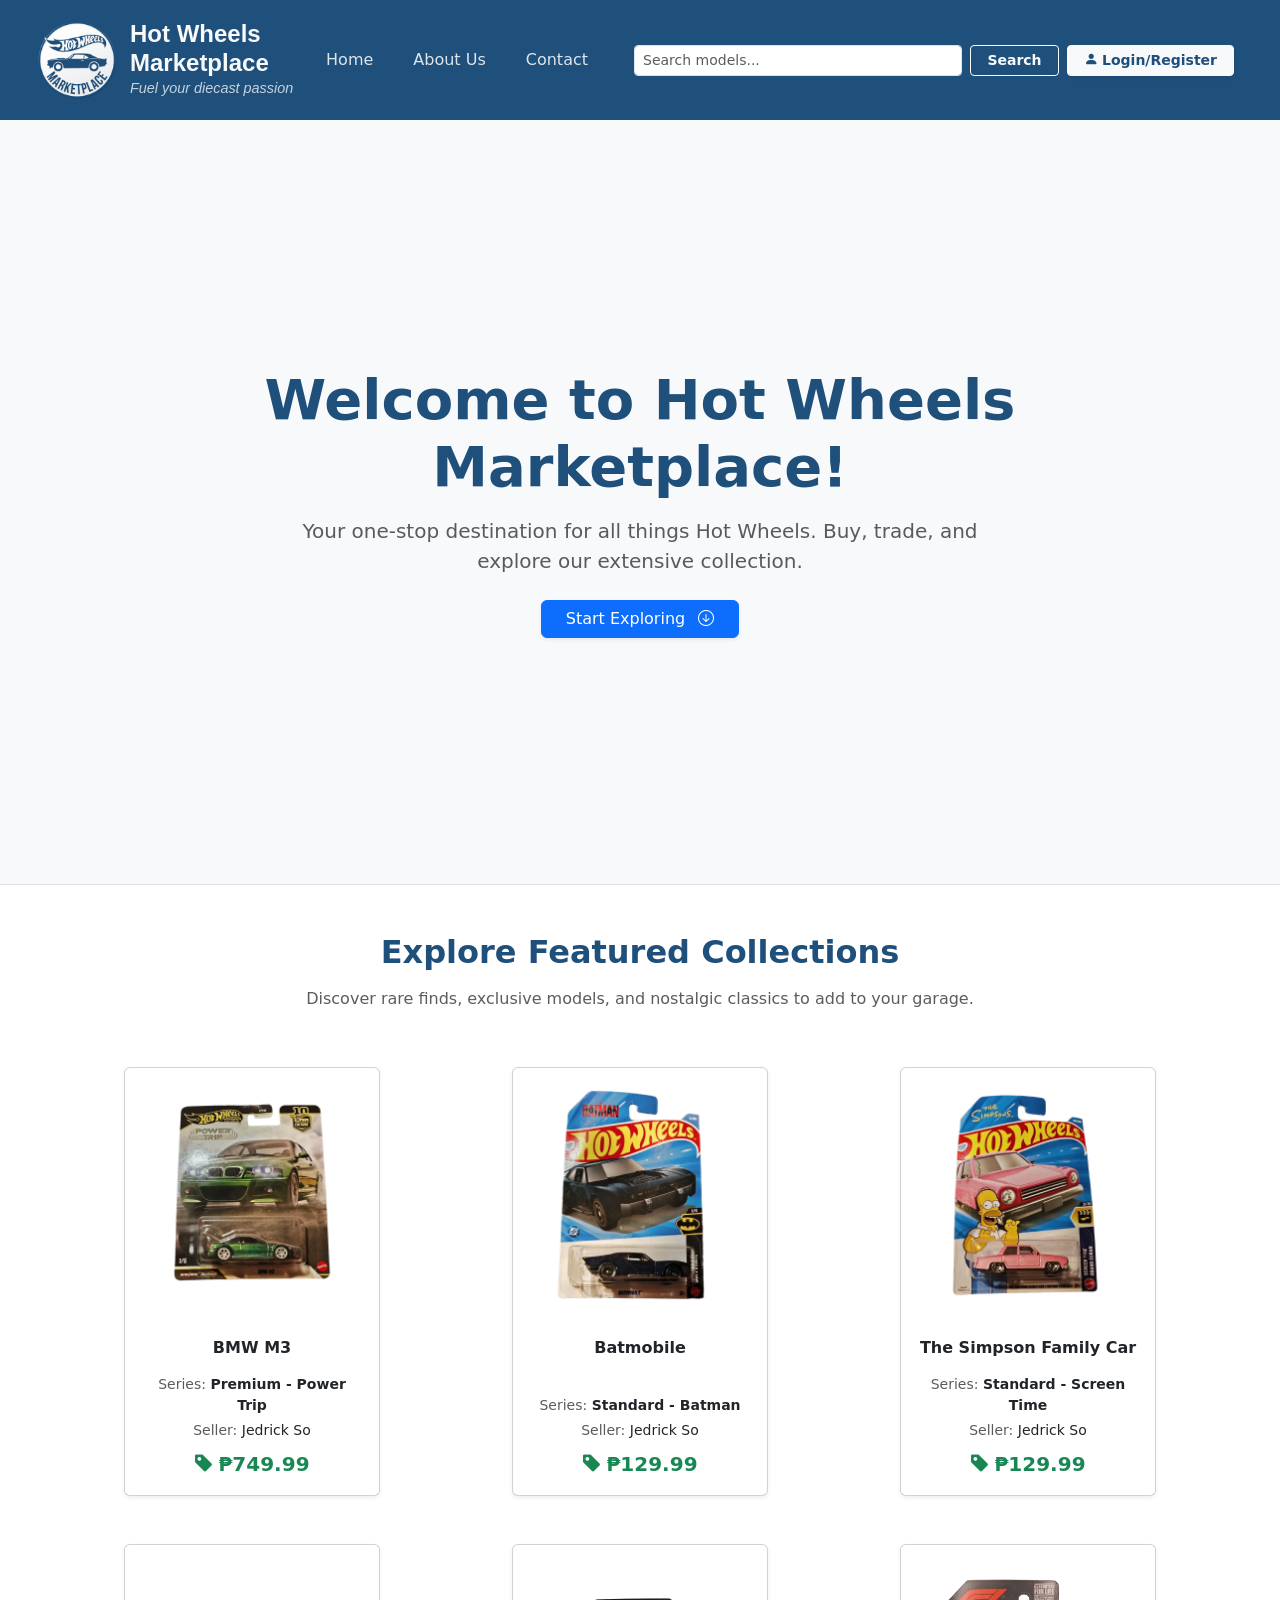
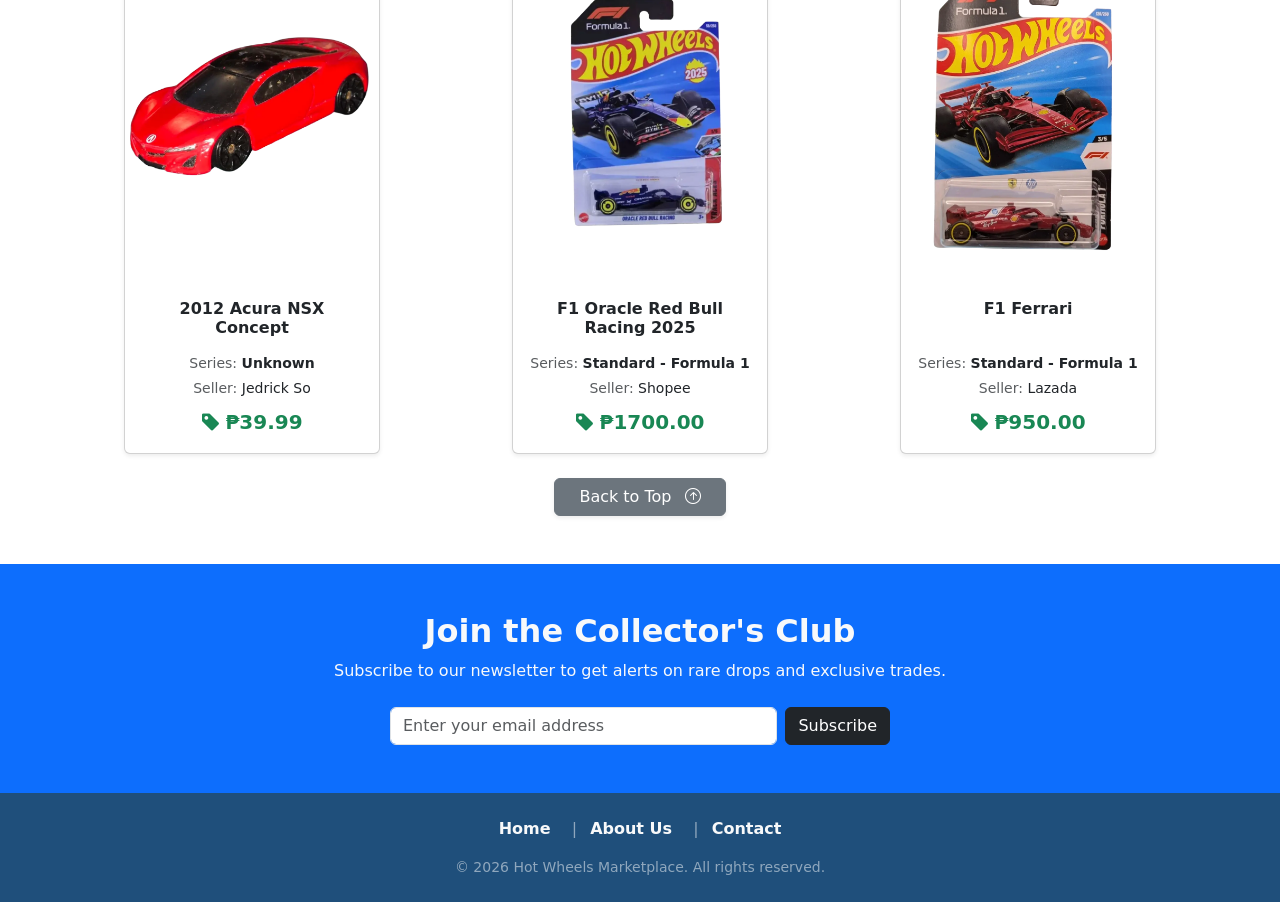
==== index.html @ fd6bd0a2 "Add files via upload" ====
<!DOCTYPE html>
<html lang="en">
<head>
    <meta charset="UTF-8">
    <meta name="viewport" content="width=device-width, initial-scale=1.0">
    <title>Hot Wheels Marketplace</title>
    <link href="https://cdn.jsdelivr.net/npm/bootstrap@5.3.3/dist/css/bootstrap.min.css" rel="stylesheet">
    <link rel="stylesheet" href="https://cdn.jsdelivr.net/npm/bootstrap-icons@1.11.3/font/bootstrap-icons.min.css">
    <link rel="stylesheet" href="style.css">
</head>
<body>

<header class="sticky-top bg-brand">
    <nav class="navbar navbar-expand-lg nav-custom">
        <div class="container-fluid d-flex flex-column flex-lg-row align-items-center justify-content-lg-between">
            
            <!-- Brand Section -->
            <a class="navbar-brand text-light d-flex flex-row align-items-center justify-content-center justify-content-lg-start brand-font mx-0 mb-3 mb-lg-0 text-wrap" href="index.html">
                <img src="assets/logo/logo.png" alt="Logo" class="me-2 logo-img flex-shrink-0">
                <div class="d-flex flex-column text-start" style="min-width: 0;">
                    <span class="brand-title m-0 text-wrap">Hot Wheels Marketplace</span>
                    <span class="fst-italic brand-subtitle m-0">Fuel your diecast passion</span>
                </div>
            </a>
            
            <div class="d-flex flex-column flex-lg-row align-items-center w-100 w-lg-auto" id="navbarNav">
                
                <ul class="navbar-nav mobile-nav-row d-flex flex-row justify-content-center me-lg-4 mb-2 mb-lg-0 gap-3 gap-lg-4">
                    <li class="nav-item">
                        <a class="nav-link" href="index.html">Home</a>
                    </li>
                    <li class="nav-item">
                        <a class="nav-link" href="about_us.html">About Us</a>
                    </li>
                    <li class="nav-item">
                        <a class="nav-link" href="contact.html">Contact</a>
                    </li>
                </ul>
                
                <div class="d-flex flex-column flex-lg-row align-items-stretch align-items-lg-center gap-2 w-100 mx-auto" style="max-width: 600px;">
                    <form class="d-flex flex-grow-1 mb-2 mb-lg-0" role="search">
                        <input class="form-control form-control-sm me-2" type="search" placeholder="Search models..." aria-label="Search">
                        <button class="btn btn-outline-light btn-sm px-3 fw-bold" type="submit">Search</button>
                    </form>
                    <a class="btn btn-light btn-sm text-nowrap shadow-sm px-3" href="login.html" role="button">
                        <i class="bi bi-person-fill text-brand"></i> <span class="text-brand fw-bold">Login/Register</span>
                    </a>
                </div>
            </div>
            
        </div>
    </nav>
</header>

    <section class="bg-light text-center border-bottom d-flex flex-column justify-content-center min-vh-85 px-3">
        <div class="container py-5">
            <h1 class="display-4 fw-bold mb-3 text-brand">Welcome to Hot Wheels Marketplace!</h1>
            <p class="lead text-muted mb-4 mx-auto max-w-700">
                Your one-stop destination for all things Hot Wheels. Buy, trade, and explore our extensive collection.
            </p>
            <div>
                <a href="#collections-section" class="btn btn-primary px-4 shadow-sm">
                    Start Exploring <i class="bi bi-arrow-down-circle ms-2"></i>
                </a>
            </div>
        </div>
    </section>

    <section id="collections-section" class="container pt-5 pb-2 text-center scroll-mt-130 px-3">
        <h2 class="fw-bold mb-3 text-brand">Explore Featured Collections</h2>
        <p class="text-muted mb-4">Discover rare finds, exclusive models, and nostalgic classics to add to your garage.</p>
    </section>

    <section class="container py-4">
        <div class="row row-cols-1 row-cols-sm-2 row-cols-lg-3 g-5 justify-content-center">
            
            <!-- BMW M3 -->
            <div class="col">
                <div class="card h-100 shadow-sm text-center mx-auto max-w-16rem">
                    <img src="assets/hotwheelsimages/bmw_m3.webp" class="card-img-top img-fluid" alt="BMW M3">
                    <div class="card-body p-3 d-flex flex-column">
                        <h5 class="card-title fs-6 fw-bold mb-3">
                            <a href="hotwheels/bmw_m3.html" class="text-dark text-decoration-none stretched-link">BMW M3</a>
                        </h5>
                        <ul class="list-unstyled small mb-0 mt-auto">
                            <li class="mb-1"><span class="text-muted">Series:</span> <strong>Premium - Power Trip</strong></li>
                            <li class="mb-2"><span class="text-muted">Seller:</span> Jedrick So</li>
                            <li class="fs-5 fw-bold text-success"><i class="bi bi-tag-fill me-1"></i>₱749.99</li>
                        </ul>
                    </div>
                </div>
            </div>
            
            <!-- Batmobile -->
            <div class="col">
                <div class="card h-100 shadow-sm text-center mx-auto max-w-16rem">
                    <img src="assets/hotwheelsimages/batmobile.webp" class="card-img-top img-fluid" alt="Batmobile">
                    <div class="card-body p-3 d-flex flex-column">
                        <h5 class="card-title fs-6 fw-bold mb-3">
                            <a href="hotwheels/batmobile.html" class="text-dark text-decoration-none stretched-link">Batmobile</a>
                        </h5>
                        <ul class="list-unstyled small mb-0 mt-auto">
                            <li class="mb-1"><span class="text-muted">Series:</span> <strong>Standard - Batman</strong></li>
                            <li class="mb-2"><span class="text-muted">Seller:</span> Jedrick So</li>
                            <li class="fs-5 fw-bold text-success"><i class="bi bi-tag-fill me-1"></i>₱129.99</li>
                        </ul>
                    </div>
                </div>
            </div>
            
            <!-- The Simpson Family Car -->
            <div class="col">
                <div class="card h-100 shadow-sm text-center mx-auto max-w-16rem">
                    <img src="assets/hotwheelsimages/the_simpson_family_car.webp" class="card-img-top img-fluid" alt="The Simpson Family Car">
                    <div class="card-body p-3 d-flex flex-column">
                        <h5 class="card-title fs-6 fw-bold mb-3">
                            <a href="hotwheels/the_simpson_family_car.html" class="text-dark text-decoration-none stretched-link">The Simpson Family Car</a>
                        </h5>
                        <ul class="list-unstyled small mb-0 mt-auto">
                            <li class="mb-1"><span class="text-muted">Series:</span> <strong>Standard - Screen Time</strong></li>
                            <li class="mb-2"><span class="text-muted">Seller:</span> Jedrick So</li>
                            <li class="fs-5 fw-bold text-success"><i class="bi bi-tag-fill me-1"></i>₱129.99</li>
                        </ul>
                    </div>
                </div>
            </div>
            
            <!-- Acura NSX -->
            <div class="col">
                <div class="card h-100 shadow-sm text-center mx-auto max-w-16rem">
                    <img src="assets/hotwheelsimages/acura_nsx.webp" class="card-img-top img-fluid" alt="Acura NSX">
                    <div class="card-body p-3 d-flex flex-column">
                        <h5 class="card-title fs-6 fw-bold mb-3">
                            <a href="hotwheels/acura_nsx.html" class="text-dark text-decoration-none stretched-link">2012 Acura NSX Concept</a>
                        </h5>
                        <ul class="list-unstyled small mb-0 mt-auto">
                            <li class="mb-1"><span class="text-muted">Series:</span> <strong>Unknown</strong></li>
                            <li class="mb-2"><span class="text-muted">Seller:</span> Jedrick So</li>
                            <li class="fs-5 fw-bold text-success"><i class="bi bi-tag-fill me-1"></i>₱39.99</li>
                        </ul>
                    </div>
                </div>
            </div>

            <!-- F1 Red Bull -->
            <div class="col">
                <div class="card h-100 shadow-sm text-center mx-auto max-w-16rem">
                    <img src="assets/hotwheelsimages/f1_red_bull.webp" class="card-img-top img-fluid" alt="F1 Red Bull 2025">
                    <div class="card-body p-3 d-flex flex-column">
                        <h5 class="card-title fs-6 fw-bold mb-3">
                            <a href="hotwheels/f1_red_bull.html" class="text-dark text-decoration-none stretched-link">F1 Oracle Red Bull Racing 2025</a>
                        </h5>
                        <ul class="list-unstyled small mb-0 mt-auto">
                            <li class="mb-1"><span class="text-muted">Series:</span> <strong>Standard - Formula 1</strong></li>
                            <li class="mb-2"><span class="text-muted">Seller:</span> Shopee</li>
                            <li class="fs-5 fw-bold text-success"><i class="bi bi-tag-fill me-1"></i>₱1700.00</li>
                        </ul>
                    </div>
                </div>
            </div>

            <!-- F1 Ferrari -->
            <div class="col">
                <div class="card h-100 shadow-sm text-center mx-auto max-w-16rem">
                    <img src="assets/hotwheelsimages/f1_ferrari.webp" class="card-img-top img-fluid" alt="F1 Ferrari 2025">
                    <div class="card-body p-3 d-flex flex-column">
                        <h5 class="card-title fs-6 fw-bold mb-3">
                            <a href="hotwheels/f1_ferrari.html" class="text-dark text-decoration-none stretched-link">F1 Ferrari</a>
                        </h5>
                        <ul class="list-unstyled small mb-0 mt-auto">
                            <li class="mb-1"><span class="text-muted">Series:</span> <strong>Standard - Formula 1</strong></li>
                            <li class="mb-2"><span class="text-muted">Seller:</span> Lazada</li>
                            <li class="fs-5 fw-bold text-success"><i class="bi bi-tag-fill me-1"></i>₱950.00</li>
                        </ul>
                    </div>
                </div>
            </div>
            
        </div>
        
        <div class="text-center mt-4 mb-4">
            <a href="#" class="btn btn-secondary px-4 shadow-sm">
                Back to Top <i class="bi bi-arrow-up-circle ms-2"></i>
            </a>
        </div>
    </section>

    <section class="bg-primary text-light text-center py-5 px-3">
        <div class="container">
            <h2 class="fw-bold">Join the Collector's Club</h2>
            <p class="mb-4">Subscribe to our newsletter to get alerts on rare drops and exclusive trades.</p>
            <form class="d-flex flex-column flex-sm-row justify-content-center mx-auto max-w-500 gap-2">
                <input type="email" class="form-control" placeholder="Enter your email address">
                <button class="btn btn-dark" type="button">Subscribe</button>
            </form>
        </div>
    </section>

    <footer>
        <div class="sticky-bottom">
            <div class="text-light text-center py-4 bg-brand">
                <ul class="list-inline mb-3">
                    <li class="list-inline-item">
                        <a href="index.html" class="text-light text-decoration-none fw-semibold">Home</a>
                    </li>
                    <li class="list-inline-item text-white-50 mx-2">|</li>
                    <li class="list-inline-item">
                        <a href="about_us.html" class="text-light text-decoration-none fw-semibold">About Us</a>
                    </li>
                    <li class="list-inline-item text-white-50 mx-2">|</li>
                    <li class="list-inline-item">
                        <a href="contact.html" class="text-light text-decoration-none fw-semibold">Contact</a>
                    </li>
                </ul>
                
                <p class="mb-0 text-white-50 small">&copy; 2026 Hot Wheels Marketplace. All rights reserved.</p>
            </div>
        </div>
    </footer>

    <script src="https://cdn.jsdelivr.net/npm/bootstrap@5.3.3/dist/js/bootstrap.bundle.min.js"></script>
</body>
</html>
---- style.css ----
@media (max-width: 991px) {
    .logo-img { 
        width: 50px; 
        height: 50px; 
    }

    .brand-title { 
        white-space: normal;
    }

    .brand-subtitle { 
        font-size: 0.8rem; 
    }
    
    .nav-custom { 
        padding: 12px 10px; 
    }
    
    .mobile-nav-row {
        flex-direction: row !important;
        justify-content: center;
        flex-wrap: wrap;
        gap: 15px;
        margin-bottom: 10px;
    }
    
    .mobile-nav-row .nav-link {
        padding: 0.25rem 0;
    }

    .h-350 { 
        height: auto; 
        min-height: 250px; 
        padding: 2rem 0; 
    }
    
    .min-vh-70, .min-vh-77, .min-vh-85 { 
        min-height: auto; 
    }
}

.navbar-nav .nav-link {
    color: rgba(255, 255, 255, 0.85);
    font-weight: 500;
}

.navbar-nav .nav-link:hover {
    color: #ffffff;
}

.card {
    transition: transform 0.2s ease-in-out, box-shadow 0.2s ease-in-out;
}

.card:hover {
    transform: translateY(-5px);
    box-shadow: 0 .5rem 1rem rgba(0,0,0,.15); 
}

.bg-brand { 
    background-color: #1f4f7b; 
}

.text-brand { 
    color: #1f4f7b; 
}

.btn-brand { 
    background-color: #1f4f7b; 
    border-color: #1f4f7b; 
    color: white; 
}

.btn-brand:hover { 
    background-color: #163a5c; 
    border-color: #163a5c; 
    color: white; 
}

.nav-custom { 
    padding: 10px 20px; 
}

.brand-font { 
    font-family: 'Arial', sans-serif; 
}

.brand-title { 
    font-size: 1.5rem; 
    font-weight: bold; 
    line-height: 1.2; 
}

.brand-subtitle { 
    font-size: 0.9rem; 
    color: rgba(255,255,255,0.75); 
}

.logo-img { 
    width: 90px; 
    height: 90px; 
    object-fit: contain;
}

.min-vh-70 { 
    min-height: 
    70vh; 
}

.min-vh-77 { 
    min-height: 77vh; 
}

.min-vh-85 { 
    min-height: 85vh; 
}

.h-350 { 
    height: 350px; 
}

.max-w-16rem { 
    max-width: 16rem; 
}

.max-w-500 {
     max-width: 500px; 
    }

.max-w-700 { 
    max-width: 700px; 
}

.scroll-mt-130 { 
    scroll-margin-top: 130px; 
}

.product-img { 
    max-height: 400px; 
    object-fit: contain; 
}
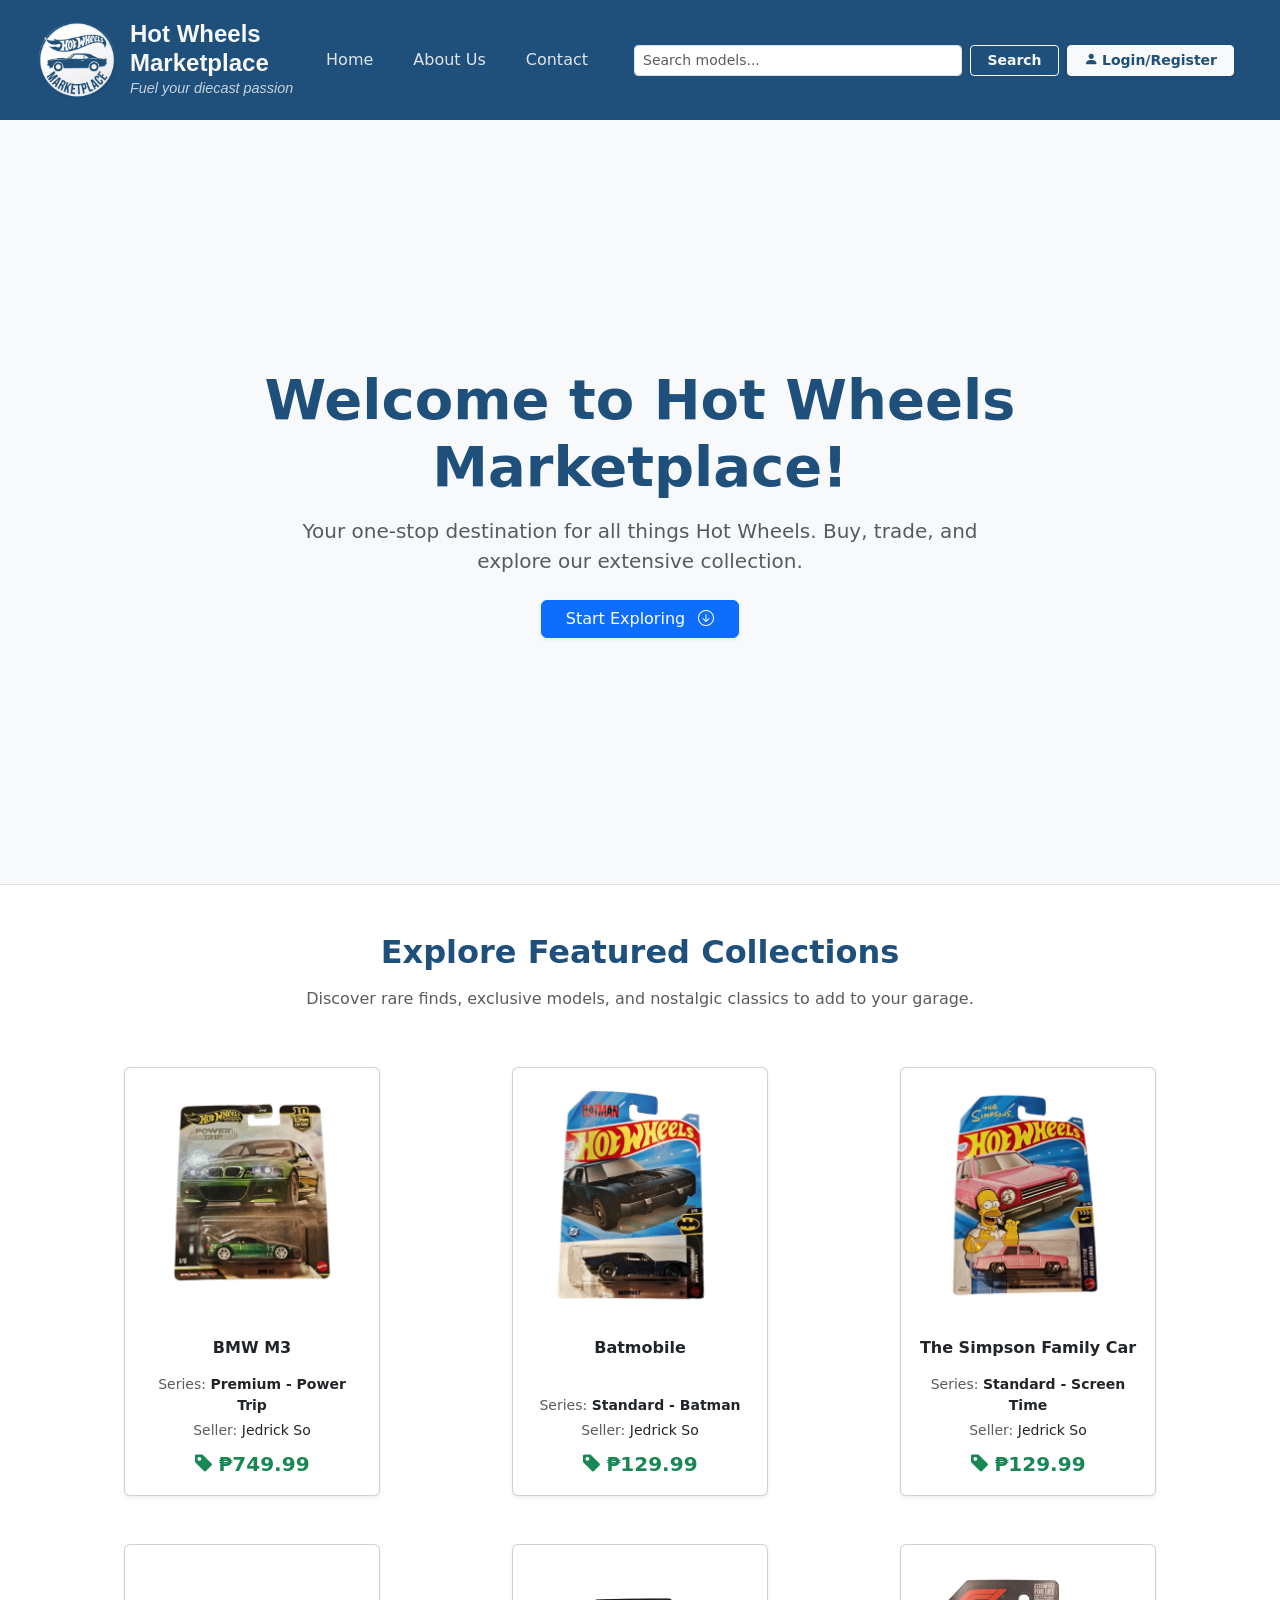
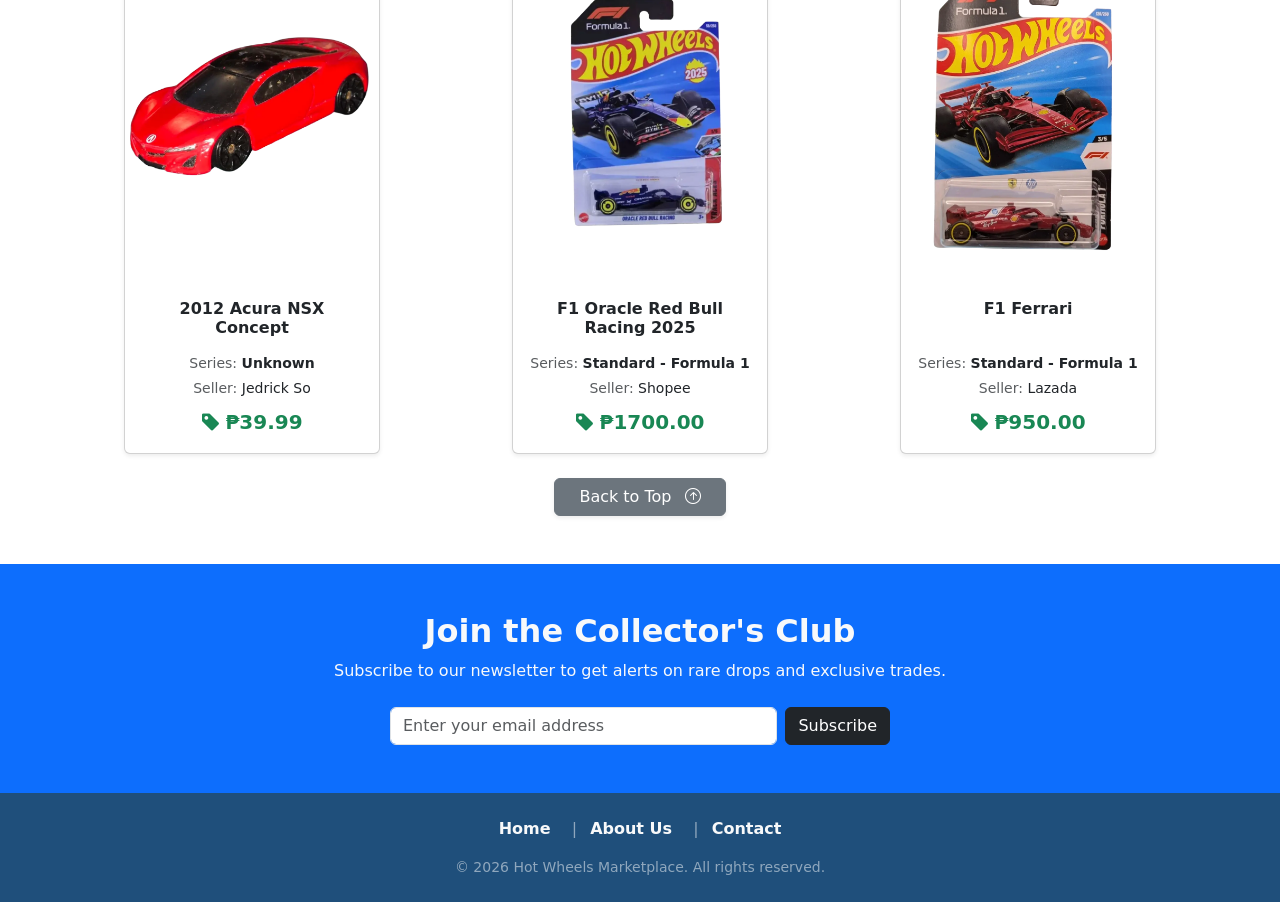
==== commit 944cce55: "Add files via upload" ====
--- a/index.html
+++ b/index.html
@@ -14,9 +14,8 @@
     <nav class="navbar navbar-expand-lg nav-custom">
         <div class="container-fluid d-flex flex-column flex-lg-row align-items-center justify-content-lg-between">
             
-            <!-- Brand Section -->
             <a class="navbar-brand text-light d-flex flex-row align-items-center justify-content-center justify-content-lg-start brand-font mx-0 mb-3 mb-lg-0 text-wrap" href="index.html">
-                <img src="assets/logo/logo.png" alt="Logo" class="me-2 logo-img flex-shrink-0">
+                <img src="assets/logo/logo.webp" alt="Logo" class="me-2 logo-img flex-shrink-0">
                 <div class="d-flex flex-column text-start" style="min-width: 0;">
                     <span class="brand-title m-0 text-wrap">Hot Wheels Marketplace</span>
                     <span class="fst-italic brand-subtitle m-0">Fuel your diecast passion</span>
@@ -77,7 +76,7 @@
             <!-- BMW M3 -->
             <div class="col">
                 <div class="card h-100 shadow-sm text-center mx-auto max-w-16rem">
-                    <img src="assets/hotwheelsimages/bmw_m3.webp" class="card-img-top img-fluid" alt="BMW M3">
+                    <img src="assets/hotwheelsimages/bmw_m3.webp" class="card-img-top img-fluid" alt="BMW M3" loading="lazy" width="90" height="90">
                     <div class="card-body p-3 d-flex flex-column">
                         <h5 class="card-title fs-6 fw-bold mb-3">
                             <a href="hotwheels/bmw_m3.html" class="text-dark text-decoration-none stretched-link">BMW M3</a>
@@ -94,7 +93,7 @@
             <!-- Batmobile -->
             <div class="col">
                 <div class="card h-100 shadow-sm text-center mx-auto max-w-16rem">
-                    <img src="assets/hotwheelsimages/batmobile.webp" class="card-img-top img-fluid" alt="Batmobile">
+                    <img src="assets/hotwheelsimages/batmobile.webp" class="card-img-top img-fluid" alt="Batmobile" loading="lazy" width="90" height="90">
                     <div class="card-body p-3 d-flex flex-column">
                         <h5 class="card-title fs-6 fw-bold mb-3">
                             <a href="hotwheels/batmobile.html" class="text-dark text-decoration-none stretched-link">Batmobile</a>
@@ -111,7 +110,7 @@
             <!-- The Simpson Family Car -->
             <div class="col">
                 <div class="card h-100 shadow-sm text-center mx-auto max-w-16rem">
-                    <img src="assets/hotwheelsimages/the_simpson_family_car.webp" class="card-img-top img-fluid" alt="The Simpson Family Car">
+                    <img src="assets/hotwheelsimages/the_simpson_family_car.webp" class="card-img-top img-fluid" alt="The Simpson Family Car" loading="lazy" width="90" height="90">
                     <div class="card-body p-3 d-flex flex-column">
                         <h5 class="card-title fs-6 fw-bold mb-3">
                             <a href="hotwheels/the_simpson_family_car.html" class="text-dark text-decoration-none stretched-link">The Simpson Family Car</a>
@@ -128,7 +127,7 @@
             <!-- Acura NSX -->
             <div class="col">
                 <div class="card h-100 shadow-sm text-center mx-auto max-w-16rem">
-                    <img src="assets/hotwheelsimages/acura_nsx.webp" class="card-img-top img-fluid" alt="Acura NSX">
+                    <img src="assets/hotwheelsimages/acura_nsx.webp" class="card-img-top img-fluid" alt="Acura NSX" loading="lazy" width="90" height="90">
                     <div class="card-body p-3 d-flex flex-column">
                         <h5 class="card-title fs-6 fw-bold mb-3">
                             <a href="hotwheels/acura_nsx.html" class="text-dark text-decoration-none stretched-link">2012 Acura NSX Concept</a>
@@ -145,7 +144,7 @@
             <!-- F1 Red Bull -->
             <div class="col">
                 <div class="card h-100 shadow-sm text-center mx-auto max-w-16rem">
-                    <img src="assets/hotwheelsimages/f1_red_bull.webp" class="card-img-top img-fluid" alt="F1 Red Bull 2025">
+                    <img src="assets/hotwheelsimages/f1_red_bull.webp" class="card-img-top img-fluid" alt="F1 Red Bull 2025" loading="lazy" width="90" height="90">
                     <div class="card-body p-3 d-flex flex-column">
                         <h5 class="card-title fs-6 fw-bold mb-3">
                             <a href="hotwheels/f1_red_bull.html" class="text-dark text-decoration-none stretched-link">F1 Oracle Red Bull Racing 2025</a>
@@ -162,7 +161,7 @@
             <!-- F1 Ferrari -->
             <div class="col">
                 <div class="card h-100 shadow-sm text-center mx-auto max-w-16rem">
-                    <img src="assets/hotwheelsimages/f1_ferrari.webp" class="card-img-top img-fluid" alt="F1 Ferrari 2025">
+                    <img src="assets/hotwheelsimages/f1_ferrari.webp" class="card-img-top img-fluid" alt="F1 Ferrari 2025" loading="lazy" width="90" height="90">
                     <div class="card-body p-3 d-flex flex-column">
                         <h5 class="card-title fs-6 fw-bold mb-3">
                             <a href="hotwheels/f1_ferrari.html" class="text-dark text-decoration-none stretched-link">F1 Ferrari</a>
--- a/style.css
+++ b/style.css
@@ -138,4 +138,5 @@
 .product-img { 
     max-height: 400px; 
     object-fit: contain; 
-}+}
+
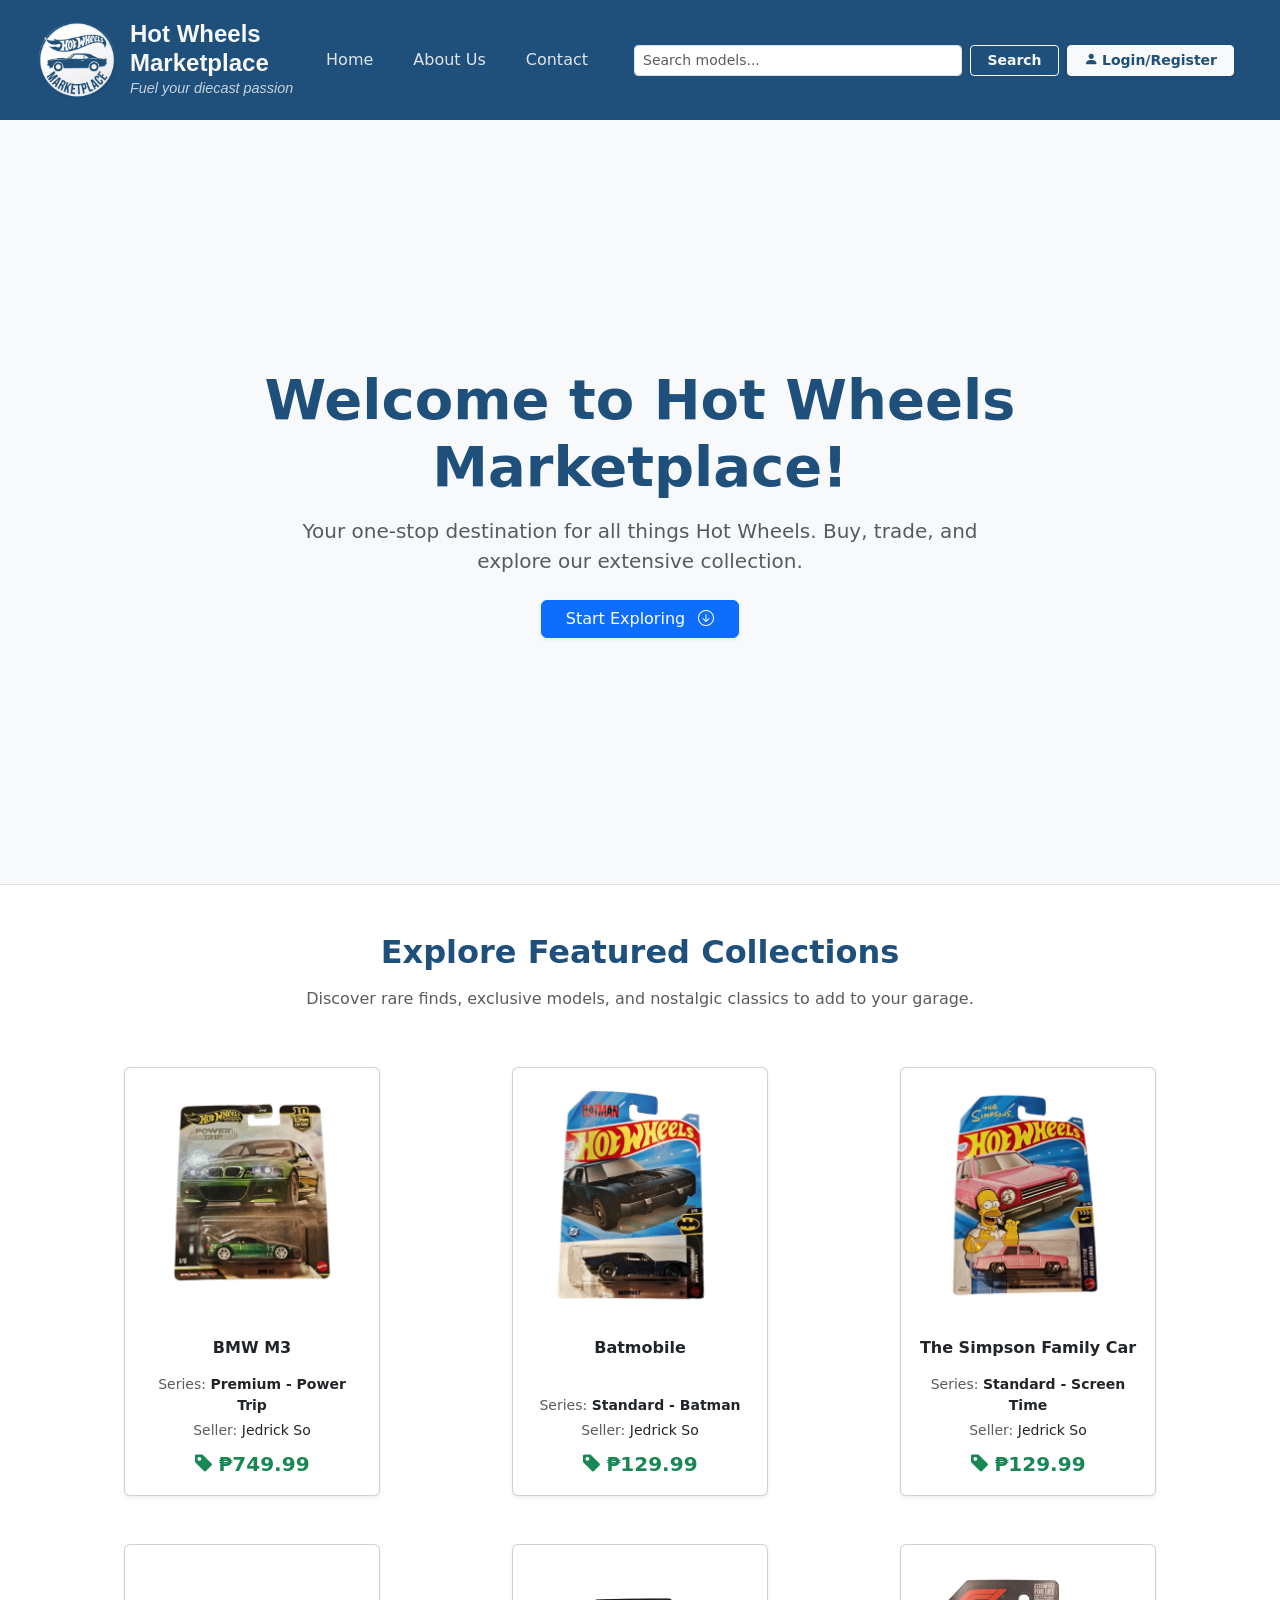
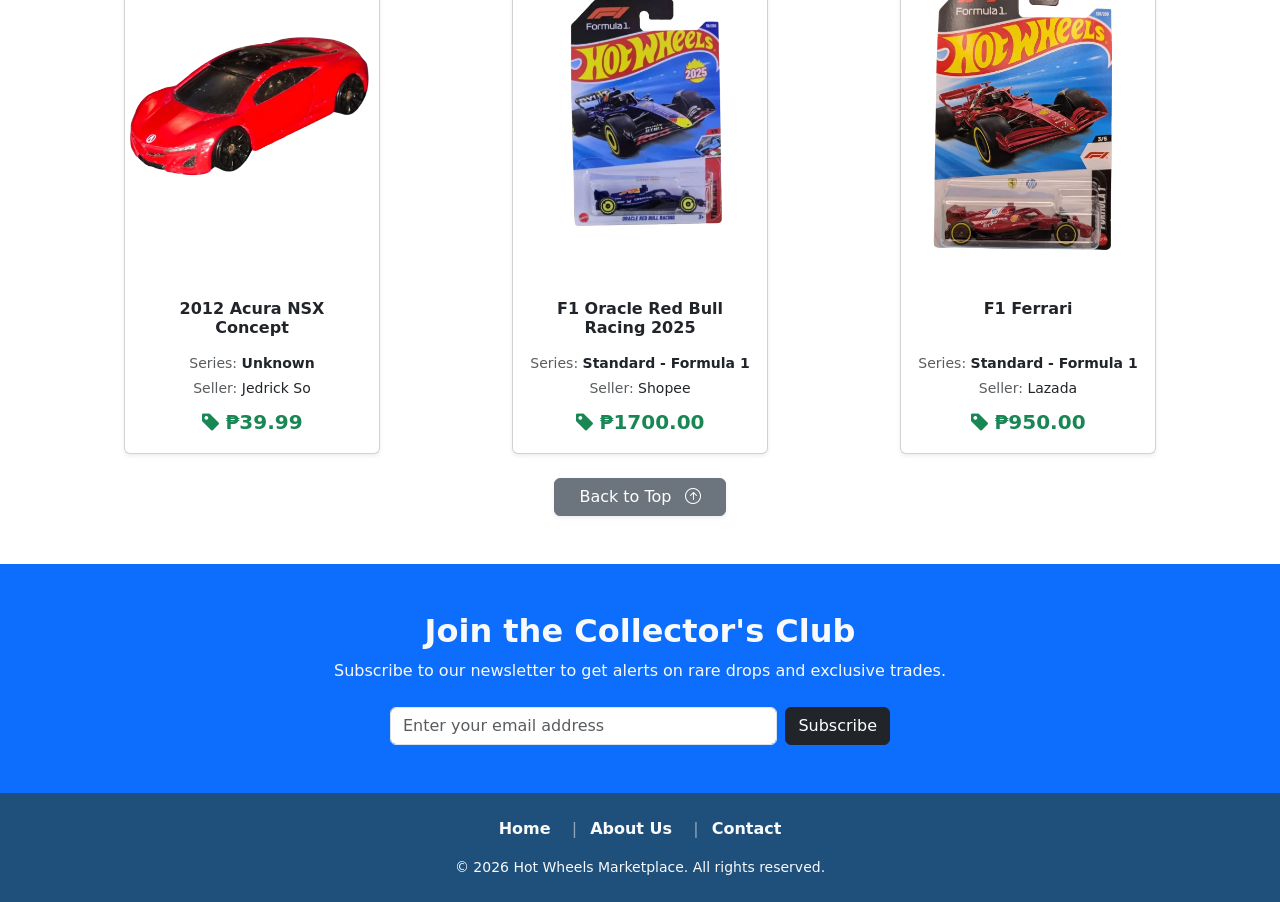
==== commit 2d2772fd: "Add files via upload" ====
--- a/index.html
+++ b/index.html
@@ -50,8 +50,8 @@
         </div>
     </nav>
 </header>
-
-    <section class="bg-light text-center border-bottom d-flex flex-column justify-content-center min-vh-85 px-3">
+<main> 
+ <section class="bg-light text-center border-bottom d-flex flex-column justify-content-center min-vh-85 px-3">
         <div class="container py-5">
             <h1 class="display-4 fw-bold mb-3 text-brand">Welcome to Hot Wheels Marketplace!</h1>
             <p class="lead text-muted mb-4 mx-auto max-w-700">
@@ -78,9 +78,9 @@
                 <div class="card h-100 shadow-sm text-center mx-auto max-w-16rem">
                     <img src="assets/hotwheelsimages/bmw_m3.webp" class="card-img-top img-fluid" alt="BMW M3" loading="lazy" width="90" height="90">
                     <div class="card-body p-3 d-flex flex-column">
-                        <h5 class="card-title fs-6 fw-bold mb-3">
+                        <h3 class="card-title fs-6 fw-bold mb-3">
                             <a href="hotwheels/bmw_m3.html" class="text-dark text-decoration-none stretched-link">BMW M3</a>
-                        </h5>
+                        </h3>
                         <ul class="list-unstyled small mb-0 mt-auto">
                             <li class="mb-1"><span class="text-muted">Series:</span> <strong>Premium - Power Trip</strong></li>
                             <li class="mb-2"><span class="text-muted">Seller:</span> Jedrick So</li>
@@ -95,9 +95,9 @@
                 <div class="card h-100 shadow-sm text-center mx-auto max-w-16rem">
                     <img src="assets/hotwheelsimages/batmobile.webp" class="card-img-top img-fluid" alt="Batmobile" loading="lazy" width="90" height="90">
                     <div class="card-body p-3 d-flex flex-column">
-                        <h5 class="card-title fs-6 fw-bold mb-3">
+                        <h3 class="card-title fs-6 fw-bold mb-3">
                             <a href="hotwheels/batmobile.html" class="text-dark text-decoration-none stretched-link">Batmobile</a>
-                        </h5>
+                        </h3>
                         <ul class="list-unstyled small mb-0 mt-auto">
                             <li class="mb-1"><span class="text-muted">Series:</span> <strong>Standard - Batman</strong></li>
                             <li class="mb-2"><span class="text-muted">Seller:</span> Jedrick So</li>
@@ -112,9 +112,9 @@
                 <div class="card h-100 shadow-sm text-center mx-auto max-w-16rem">
                     <img src="assets/hotwheelsimages/the_simpson_family_car.webp" class="card-img-top img-fluid" alt="The Simpson Family Car" loading="lazy" width="90" height="90">
                     <div class="card-body p-3 d-flex flex-column">
-                        <h5 class="card-title fs-6 fw-bold mb-3">
+                        <h3 class="card-title fs-6 fw-bold mb-3">
                             <a href="hotwheels/the_simpson_family_car.html" class="text-dark text-decoration-none stretched-link">The Simpson Family Car</a>
-                        </h5>
+                        </h3>
                         <ul class="list-unstyled small mb-0 mt-auto">
                             <li class="mb-1"><span class="text-muted">Series:</span> <strong>Standard - Screen Time</strong></li>
                             <li class="mb-2"><span class="text-muted">Seller:</span> Jedrick So</li>
@@ -129,9 +129,9 @@
                 <div class="card h-100 shadow-sm text-center mx-auto max-w-16rem">
                     <img src="assets/hotwheelsimages/acura_nsx.webp" class="card-img-top img-fluid" alt="Acura NSX" loading="lazy" width="90" height="90">
                     <div class="card-body p-3 d-flex flex-column">
-                        <h5 class="card-title fs-6 fw-bold mb-3">
+                        <h3 class="card-title fs-6 fw-bold mb-3">
                             <a href="hotwheels/acura_nsx.html" class="text-dark text-decoration-none stretched-link">2012 Acura NSX Concept</a>
-                        </h5>
+                        </h3>
                         <ul class="list-unstyled small mb-0 mt-auto">
                             <li class="mb-1"><span class="text-muted">Series:</span> <strong>Unknown</strong></li>
                             <li class="mb-2"><span class="text-muted">Seller:</span> Jedrick So</li>
@@ -146,9 +146,9 @@
                 <div class="card h-100 shadow-sm text-center mx-auto max-w-16rem">
                     <img src="assets/hotwheelsimages/f1_red_bull.webp" class="card-img-top img-fluid" alt="F1 Red Bull 2025" loading="lazy" width="90" height="90">
                     <div class="card-body p-3 d-flex flex-column">
-                        <h5 class="card-title fs-6 fw-bold mb-3">
+                        <h3 class="card-title fs-6 fw-bold mb-3">
                             <a href="hotwheels/f1_red_bull.html" class="text-dark text-decoration-none stretched-link">F1 Oracle Red Bull Racing 2025</a>
-                        </h5>
+                        </h3>
                         <ul class="list-unstyled small mb-0 mt-auto">
                             <li class="mb-1"><span class="text-muted">Series:</span> <strong>Standard - Formula 1</strong></li>
                             <li class="mb-2"><span class="text-muted">Seller:</span> Shopee</li>
@@ -163,9 +163,9 @@
                 <div class="card h-100 shadow-sm text-center mx-auto max-w-16rem">
                     <img src="assets/hotwheelsimages/f1_ferrari.webp" class="card-img-top img-fluid" alt="F1 Ferrari 2025" loading="lazy" width="90" height="90">
                     <div class="card-body p-3 d-flex flex-column">
-                        <h5 class="card-title fs-6 fw-bold mb-3">
+                        <h3 class="card-title fs-6 fw-bold mb-3">
                             <a href="hotwheels/f1_ferrari.html" class="text-dark text-decoration-none stretched-link">F1 Ferrari</a>
-                        </h5>
+                        </h3>
                         <ul class="list-unstyled small mb-0 mt-auto">
                             <li class="mb-1"><span class="text-muted">Series:</span> <strong>Standard - Formula 1</strong></li>
                             <li class="mb-2"><span class="text-muted">Seller:</span> Lazada</li>
@@ -194,7 +194,8 @@
             </form>
         </div>
     </section>
-
+</main>
+   
     <footer>
         <div class="sticky-bottom">
             <div class="text-light text-center py-4 bg-brand">
@@ -212,7 +213,7 @@
                     </li>
                 </ul>
                 
-                <p class="mb-0 text-white-50 small">&copy; 2026 Hot Wheels Marketplace. All rights reserved.</p>
+                <p class="mb-0 text-light small">&copy; 2026 Hot Wheels Marketplace. All rights reserved.</p>
             </div>
         </div>
     </footer>
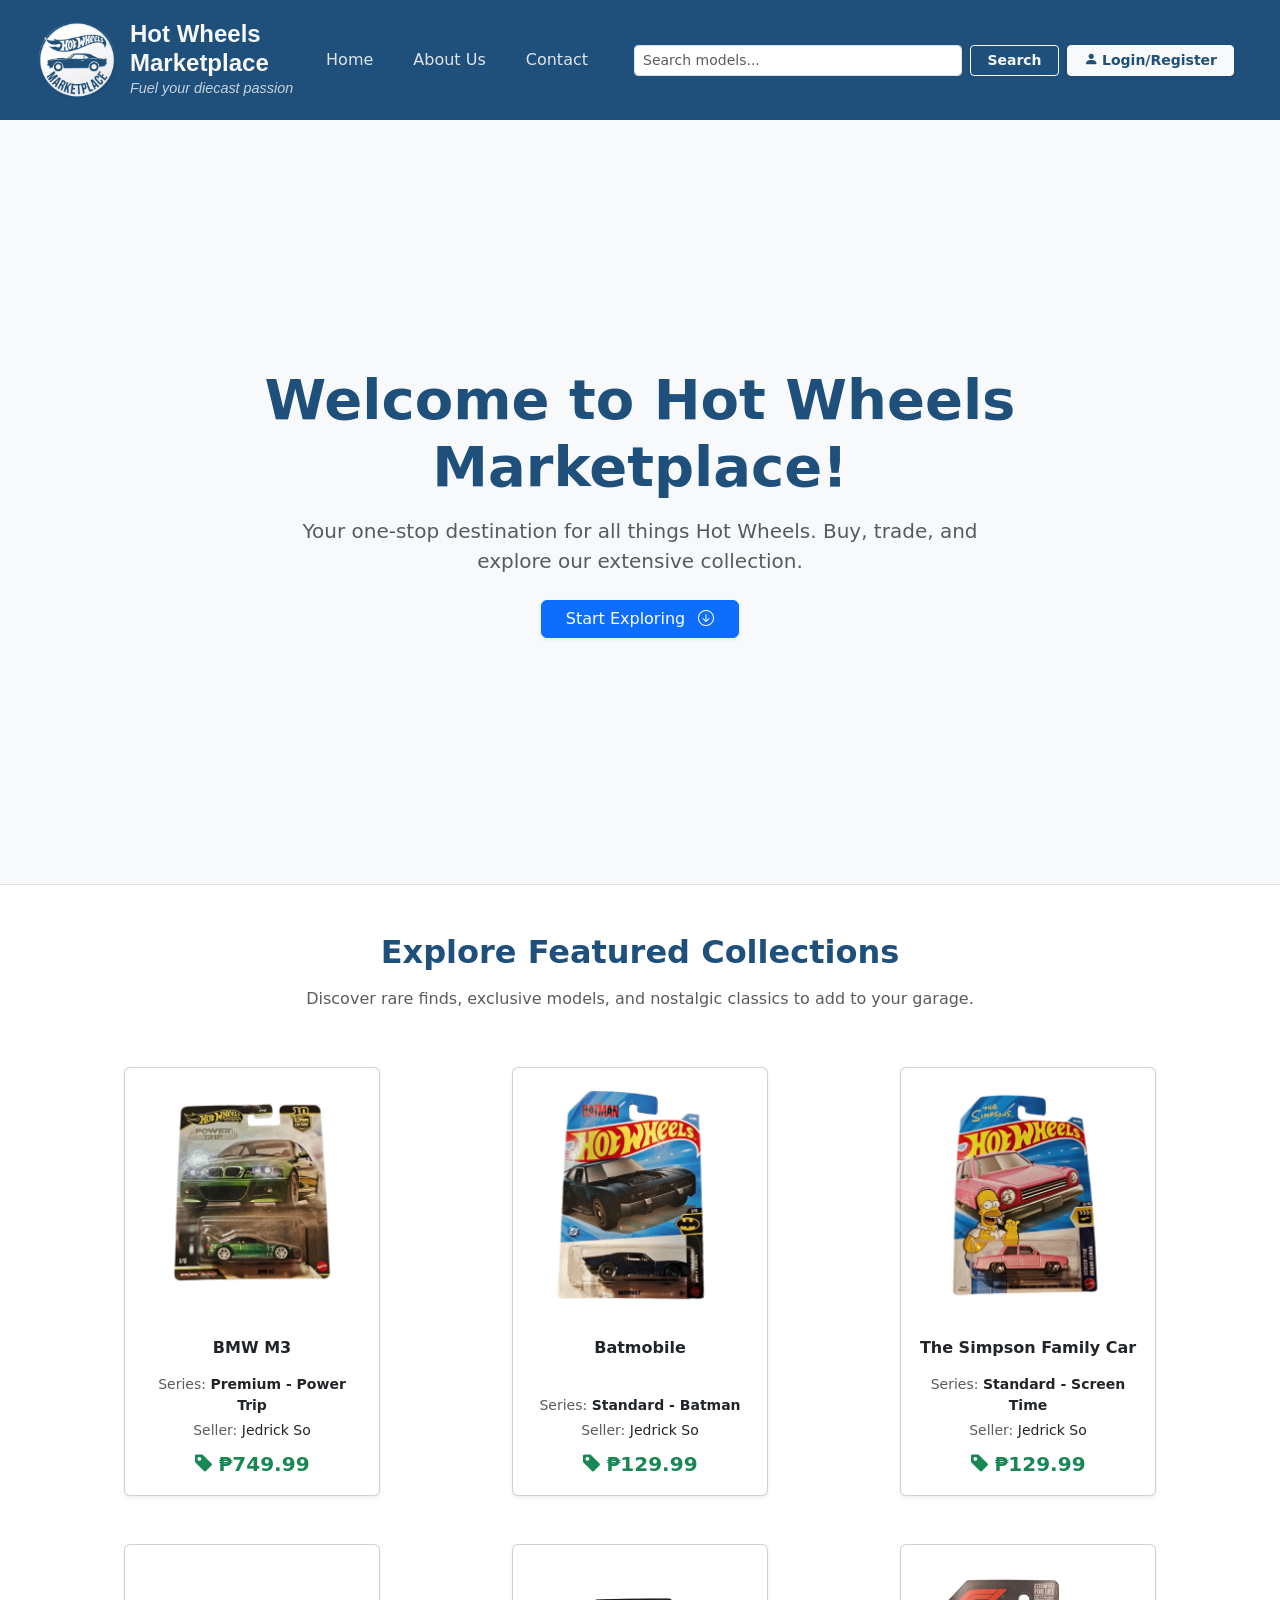
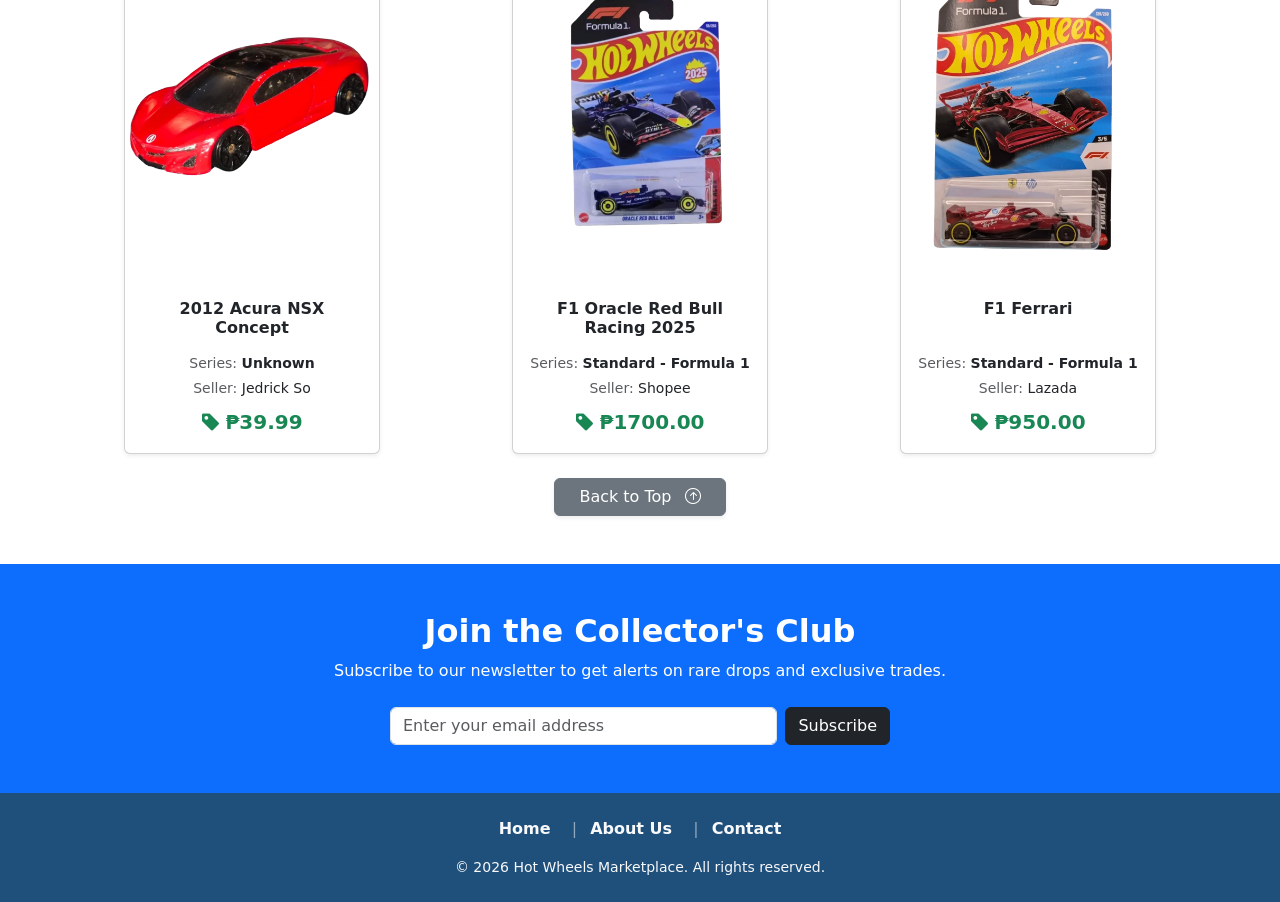
==== commit 9aceb840: "Add files via upload" ====
--- a/index.html
+++ b/index.html
@@ -184,10 +184,10 @@
         </div>
     </section>
 
-    <section class="bg-primary text-light text-center py-5 px-3">
+    <section class="bg-primary text-white text-center py-5 px-3">
         <div class="container">
             <h2 class="fw-bold">Join the Collector's Club</h2>
-            <p class="mb-4">Subscribe to our newsletter to get alerts on rare drops and exclusive trades.</p>
+            <p class="mb-4" text-white>Subscribe to our newsletter to get alerts on rare drops and exclusive trades.</p>
             <form class="d-flex flex-column flex-sm-row justify-content-center mx-auto max-w-500 gap-2">
                 <input type="email" class="form-control" placeholder="Enter your email address">
                 <button class="btn btn-dark" type="button">Subscribe</button>
